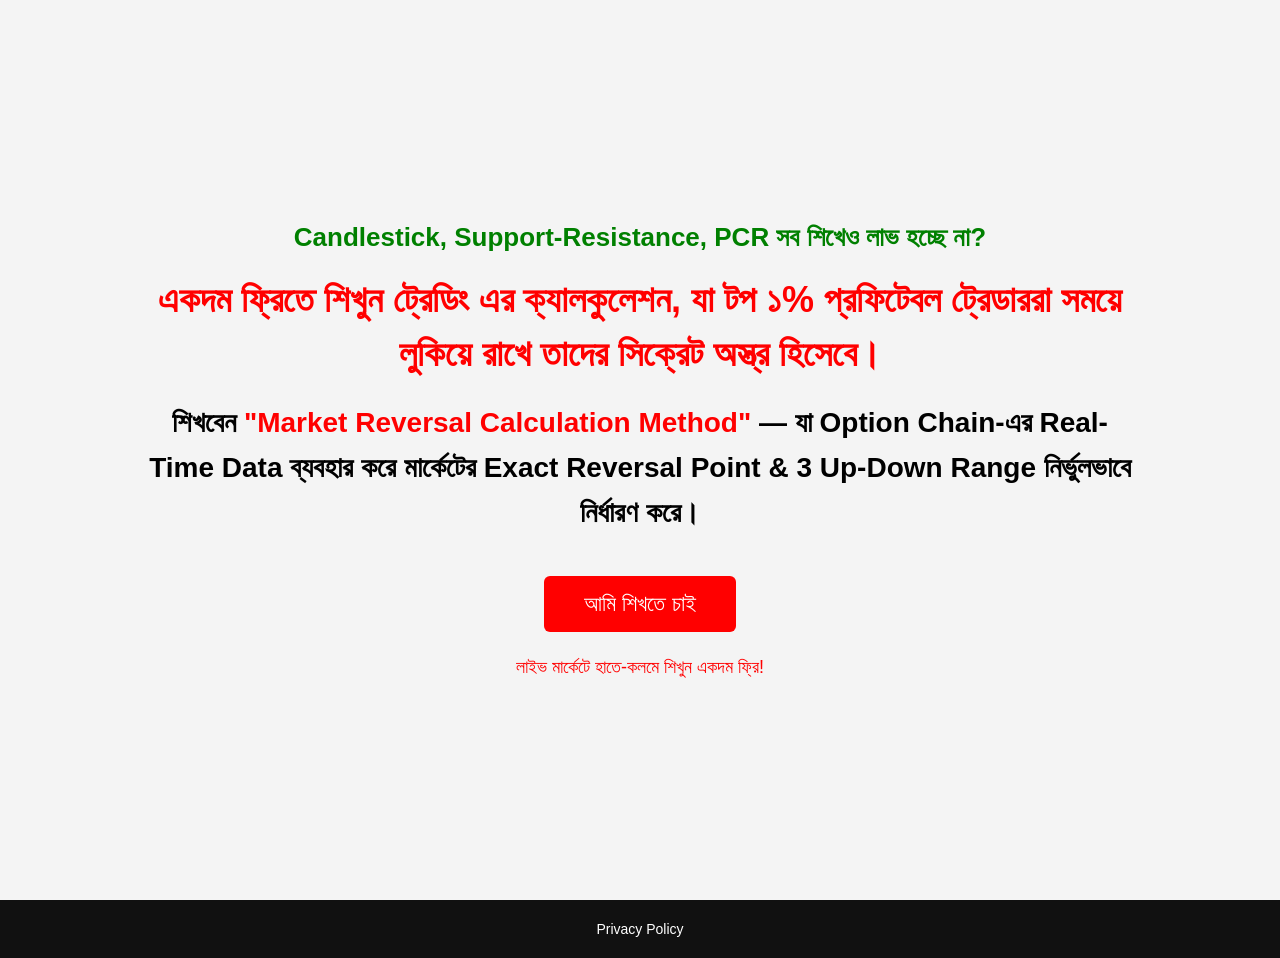
==== index.html @ cfa6c88e "Add files via upload" ====
<!DOCTYPE html>
<html lang="bn">
<head>
  <meta charset="UTF-8">
  <meta name="viewport" content="width=device-width, initial-scale=1.0">
  <title>Market Reversal Calculation Method</title>
  <link rel="stylesheet" href="style.css">
</head>
<body>

  <section class="hero">
    <div class="content">

      <h2 class="top-line">
        Candlestick, Support-Resistance, PCR সব শিখেও লাভ হচ্ছে না?
      </h2>

      <h1 class="main-heading">
        একদম ফ্রিতে শিখুন ট্রেডিং এর ক্যালকুলেশন, যা টপ ১% প্রফিটেবল ট্রেডাররা
        সময়ে লুকিয়ে রাখে তাদের সিক্রেট অস্ত্র হিসেবে।
      </h1>

      <h3 class="sub-heading">
        শিখবেন <span>"Market Reversal Calculation Method"</span> —
        যা Option Chain-এর Real-Time Data ব্যবহার করে
        মার্কেটের Exact Reversal Point & 3 Up-Down Range নির্ভুলভাবে নির্ধারণ করে।
      </h3>

      <a href="https://wa.me/917001225159?text=%E0%A6%86%E0%A6%AE%E0%A6%BF%20Market%20Reversal%20Calculation%20Method%20%E0%A6%B6%E0%A6%BF%E0%A6%96%E0%A6%A4%E0%A7%87%20%E0%A6%9A%E0%A6%BE%E0%A6%87"
         target="_blank"
         class="whatsapp-btn">
        আমি শিখতে চাই
      </a>

      <p class="footer-line">
        লাইভ মার্কেটে হাতে-কলমে শিখুন একদম ফ্রি!
      </p>

    </div>
  </section>

  <footer>
    <a href="privacy.html">Privacy Policy</a>
  </footer>

</body>
</html>
---- style.css ----
* {
  margin: 0;
  padding: 0;
  box-sizing: border-box;
  font-family: 'Segoe UI', sans-serif;
}

body {
  background: #f4f4f4;
  text-align: center;
}

.hero {
  min-height: 100vh;
  display: flex;
  align-items: center;
  justify-content: center;
  padding: 40px 20px;
}

.content {
  max-width: 1000px;
}

.top-line {
  color: green;
  font-size: 26px;
  margin-bottom: 20px;
}

.main-heading {
  color: red;
  font-size: 36px;
  font-weight: bold;
  margin-bottom: 20px;
  line-height: 1.5;
}

.sub-heading {
  font-size: 28px;
  color: black;
  margin-bottom: 40px;
  line-height: 1.6;
}

.sub-heading span {
  color: red;
  font-weight: bold;
}

.whatsapp-btn {
  display: inline-block;
  background: red;
  color: white;
  padding: 15px 40px;
  font-size: 22px;
  text-decoration: none;
  border-radius: 6px;
  transition: 0.3s ease;
}

.whatsapp-btn:hover {
  background: darkred;
}

.footer-line {
  margin-top: 25px;
  color: red;
  font-size: 18px;
}

footer {
  padding: 20px;
  background: #111;
}

footer a {
  color: white;
  text-decoration: none;
  font-size: 14px;
}
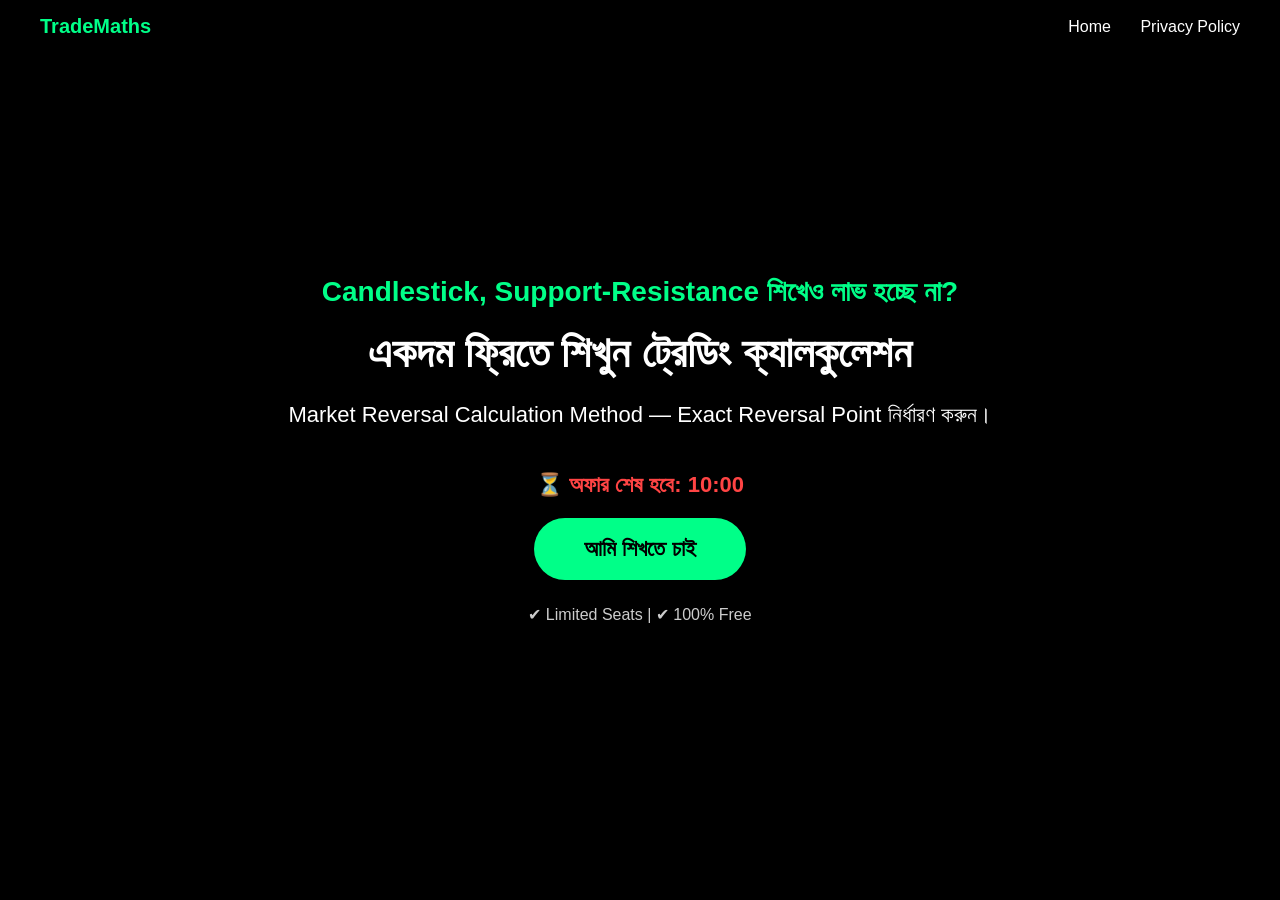
==== commit fa7e007e: "Add files via upload" ====
--- a/index.html
+++ b/index.html
@@ -8,40 +8,63 @@
 </head>
 <body>
 
-  <section class="hero">
-    <div class="content">
+<nav class="navbar">
+  <div class="logo">TradeMaths</div>
+  <div>
+    <a href="index.html">Home</a>
+    <a href="privacy.html">Privacy Policy</a>
+  </div>
+</nav>
 
-      <h2 class="top-line">
-        Candlestick, Support-Resistance, PCR সব শিখেও লাভ হচ্ছে না?
-      </h2>
+<section class="hero">
+  <div class="overlay"></div>
 
-      <h1 class="main-heading">
-        একদম ফ্রিতে শিখুন ট্রেডিং এর ক্যালকুলেশন, যা টপ ১% প্রফিটেবল ট্রেডাররা
-        সময়ে লুকিয়ে রাখে তাদের সিক্রেট অস্ত্র হিসেবে।
-      </h1>
+  <div class="content">
 
-      <h3 class="sub-heading">
-        শিখবেন <span>"Market Reversal Calculation Method"</span> —
-        যা Option Chain-এর Real-Time Data ব্যবহার করে
-        মার্কেটের Exact Reversal Point & 3 Up-Down Range নির্ভুলভাবে নির্ধারণ করে।
-      </h3>
+    <h2 class="animated">
+      Candlestick, Support-Resistance শিখেও লাভ হচ্ছে না?
+    </h2>
 
-      <a href="https://wa.me/917001225159?text=%E0%A6%86%E0%A6%AE%E0%A6%BF%20Market%20Reversal%20Calculation%20Method%20%E0%A6%B6%E0%A6%BF%E0%A6%96%E0%A6%A4%E0%A7%87%20%E0%A6%9A%E0%A6%BE%E0%A6%87"
-         target="_blank"
-         class="whatsapp-btn">
-        আমি শিখতে চাই
-      </a>
+    <h1>একদম ফ্রিতে শিখুন ট্রেডিং ক্যালকুলেশন</h1>
 
-      <p class="footer-line">
-        লাইভ মার্কেটে হাতে-কলমে শিখুন একদম ফ্রি!
-      </p>
+    <p class="sub">
+      Market Reversal Calculation Method —
+      Exact Reversal Point নির্ধারণ করুন।
+    </p>
 
+    <div class="countdown">
+      ⏳ অফার শেষ হবে:
+      <span id="timer">10:00</span>
     </div>
-  </section>
 
-  <footer>
-    <a href="privacy.html">Privacy Policy</a>
-  </footer>
+    <a href="thankyou.html" class="cta-btn">
+       আমি শিখতে চাই
+    </a>
+
+    <p class="trust">✔ Limited Seats | ✔ 100% Free</p>
+
+  </div>
+</section>
+
+<script>
+  let duration = 600;
+  let timer = duration, minutes, seconds;
+  let display = document.getElementById('timer');
+
+  setInterval(function () {
+      minutes = parseInt(timer / 60, 10);
+      seconds = parseInt(timer % 60, 10);
+
+      minutes = minutes < 10 ? "0" + minutes : minutes;
+      seconds = seconds < 10 ? "0" + seconds : seconds;
+
+      display.textContent = minutes + ":" + seconds;
+
+      if (--timer < 0) {
+          timer = 0;
+      }
+  }, 1000);
+</script>
 
 </body>
 </html>
--- a/style.css
+++ b/style.css
@@ -6,76 +6,116 @@
 }
 
 body {
-  background: #f4f4f4;
-  text-align: center;
+  background: #000;
+  color: white;
+}
+
+.navbar {
+  position: fixed;
+  width: 100%;
+  top: 0;
+  padding: 15px 40px;
+  display: flex;
+  justify-content: space-between;
+  align-items: center;
+  background: rgba(0,0,0,0.8);
+  z-index: 1000;
+}
+
+.navbar a {
+  color: white;
+  text-decoration: none;
+  margin-left: 25px;
+  font-weight: 500;
+}
+
+.logo {
+  font-weight: bold;
+  font-size: 20px;
+  color: #00ff88;
 }
 
 .hero {
-  min-height: 100vh;
+  height: 100vh;
+  background: url('https://images.unsplash.com/photo-1611974789855-9c2a0a7236a3') center/cover no-repeat;
   display: flex;
   align-items: center;
   justify-content: center;
-  padding: 40px 20px;
+  text-align: center;
+  position: relative;
+  padding: 20px;
+}
+
+.overlay {
+  position: absolute;
+  width: 100%;
+  height: 100%;
+  background: rgba(0,0,0,0.7);
+  top: 0;
+  left: 0;
 }
 
 .content {
-  max-width: 1000px;
+  position: relative;
+  max-width: 900px;
 }
 
-.top-line {
-  color: green;
-  font-size: 26px;
+.animated {
+  color: #00ff88;
+  font-size: 28px;
+  margin-bottom: 20px;
+  animation: pulse 2s infinite;
+}
+
+@keyframes pulse {
+  0% {opacity: 0.6;}
+  50% {opacity: 1;}
+  100% {opacity: 0.6;}
+}
+
+h1 {
+  font-size: 42px;
   margin-bottom: 20px;
 }
 
-.main-heading {
-  color: red;
-  font-size: 36px;
-  font-weight: bold;
-  margin-bottom: 20px;
-  line-height: 1.5;
-}
-
-.sub-heading {
-  font-size: 28px;
-  color: black;
+.sub {
+  font-size: 22px;
   margin-bottom: 40px;
   line-height: 1.6;
 }
 
-.sub-heading span {
-  color: red;
+.countdown {
+  margin: 20px 0;
+  font-size: 22px;
+  color: #ff4444;
   font-weight: bold;
 }
 
-.whatsapp-btn {
-  display: inline-block;
-  background: red;
-  color: white;
-  padding: 15px 40px;
+.cta-btn {
+  background: #00ff88;
+  color: black;
+  padding: 18px 50px;
   font-size: 22px;
   text-decoration: none;
-  border-radius: 6px;
-  transition: 0.3s ease;
+  border-radius: 50px;
+  font-weight: bold;
+  transition: 0.3s;
+  display: inline-block;
 }
 
-.whatsapp-btn:hover {
-  background: darkred;
+.cta-btn:hover {
+  background: #00cc6a;
+  transform: scale(1.05);
 }
 
-.footer-line {
+.trust {
   margin-top: 25px;
-  color: red;
-  font-size: 18px;
+  font-size: 16px;
+  color: #ccc;
 }
 
-footer {
-  padding: 20px;
-  background: #111;
+@media (max-width: 768px) {
+  h1 { font-size: 28px; }
+  .sub { font-size: 18px; }
+  .animated { font-size: 20px; }
 }
-
-footer a {
-  color: white;
-  text-decoration: none;
-  font-size: 14px;
-}
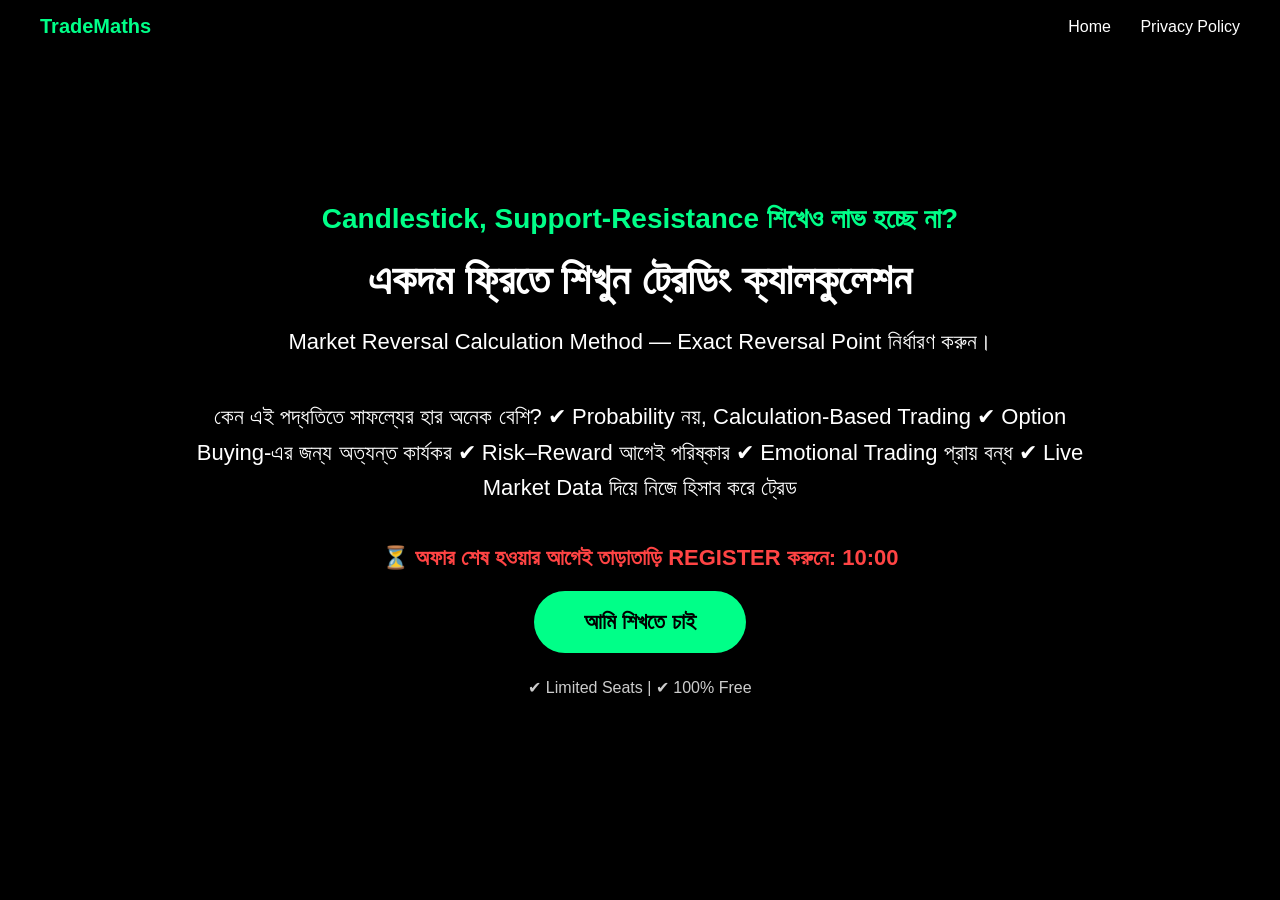
==== commit 48f8ba21: "Update index.html" ====
--- a/index.html
+++ b/index.html
@@ -31,9 +31,18 @@
       Market Reversal Calculation Method —
       Exact Reversal Point নির্ধারণ করুন।
     </p>
-
+    
+    <p class="sub">
+      কেন এই পদ্ধতিতে সাফল্যের হার অনেক বেশি?
+      ✔ Probability নয়, Calculation-Based Trading
+      ✔ Option Buying-এর জন্য অত্যন্ত কার্যকর
+      ✔ Risk–Reward আগেই পরিষ্কার
+      ✔ Emotional Trading প্রায় বন্ধ
+      ✔ Live Market Data দিয়ে নিজে হিসাব করে ট্রেড
+     </p>
+      
     <div class="countdown">
-      ⏳ অফার শেষ হবে:
+      ⏳ অফার শেষ হওয়ার আগেই তাড়াতাড়ি REGISTER করুনে:
       <span id="timer">10:00</span>
     </div>
 
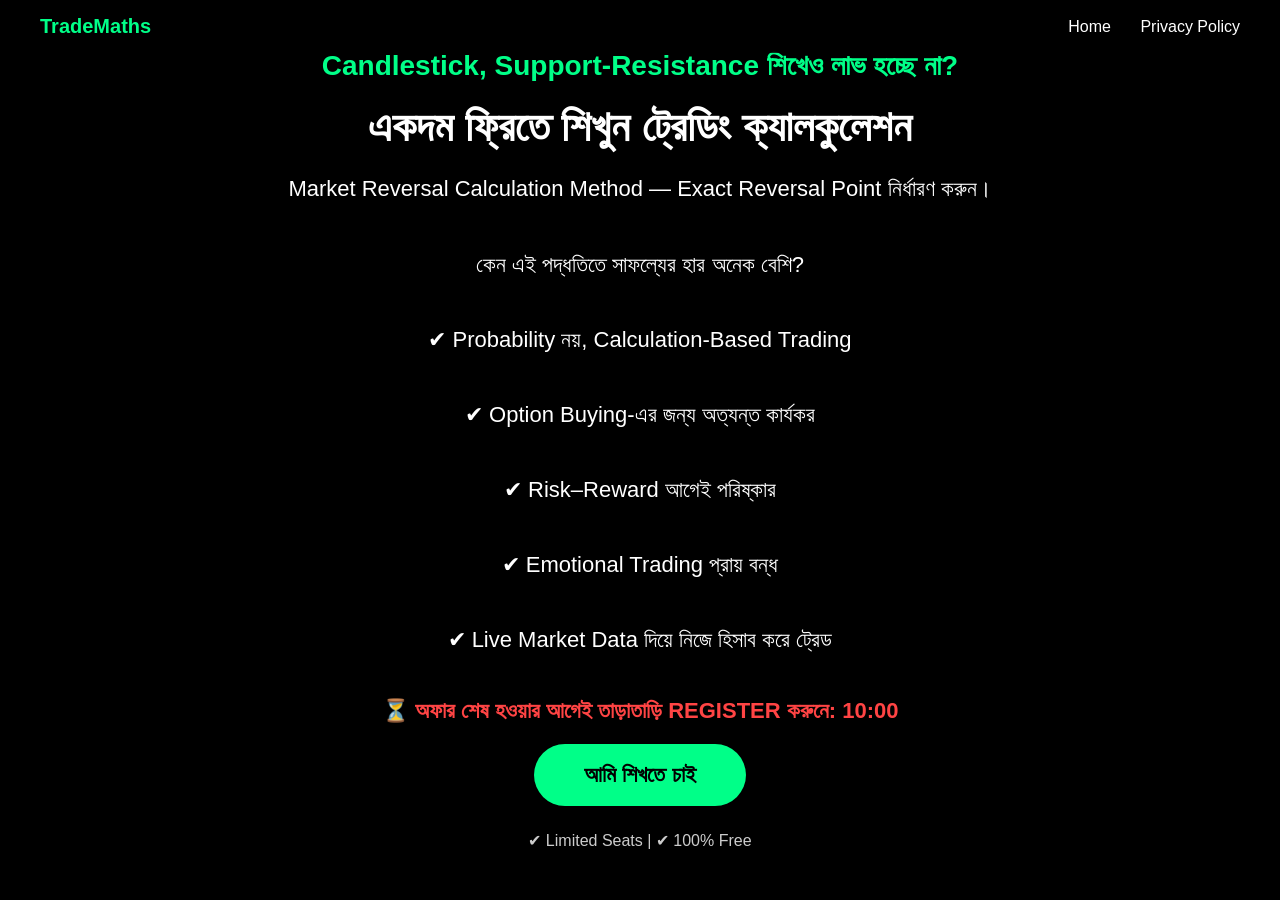
==== commit ab6e8d3c: "Update index.html" ====
--- a/index.html
+++ b/index.html
@@ -34,10 +34,20 @@
     
     <p class="sub">
       কেন এই পদ্ধতিতে সাফল্যের হার অনেক বেশি?
+    </p>
+    <p class="sub">
       ✔ Probability নয়, Calculation-Based Trading
+    </p>  
+    <p class="sub">
       ✔ Option Buying-এর জন্য অত্যন্ত কার্যকর
+    </p>
+    <p class="sub">
       ✔ Risk–Reward আগেই পরিষ্কার
-      ✔ Emotional Trading প্রায় বন্ধ
+    </p>
+    <p class="sub">
+      ✔ Emotional Trading প্রায় বন্ধ 
+    </p>
+    <p class="sub">
       ✔ Live Market Data দিয়ে নিজে হিসাব করে ট্রেড
      </p>
       
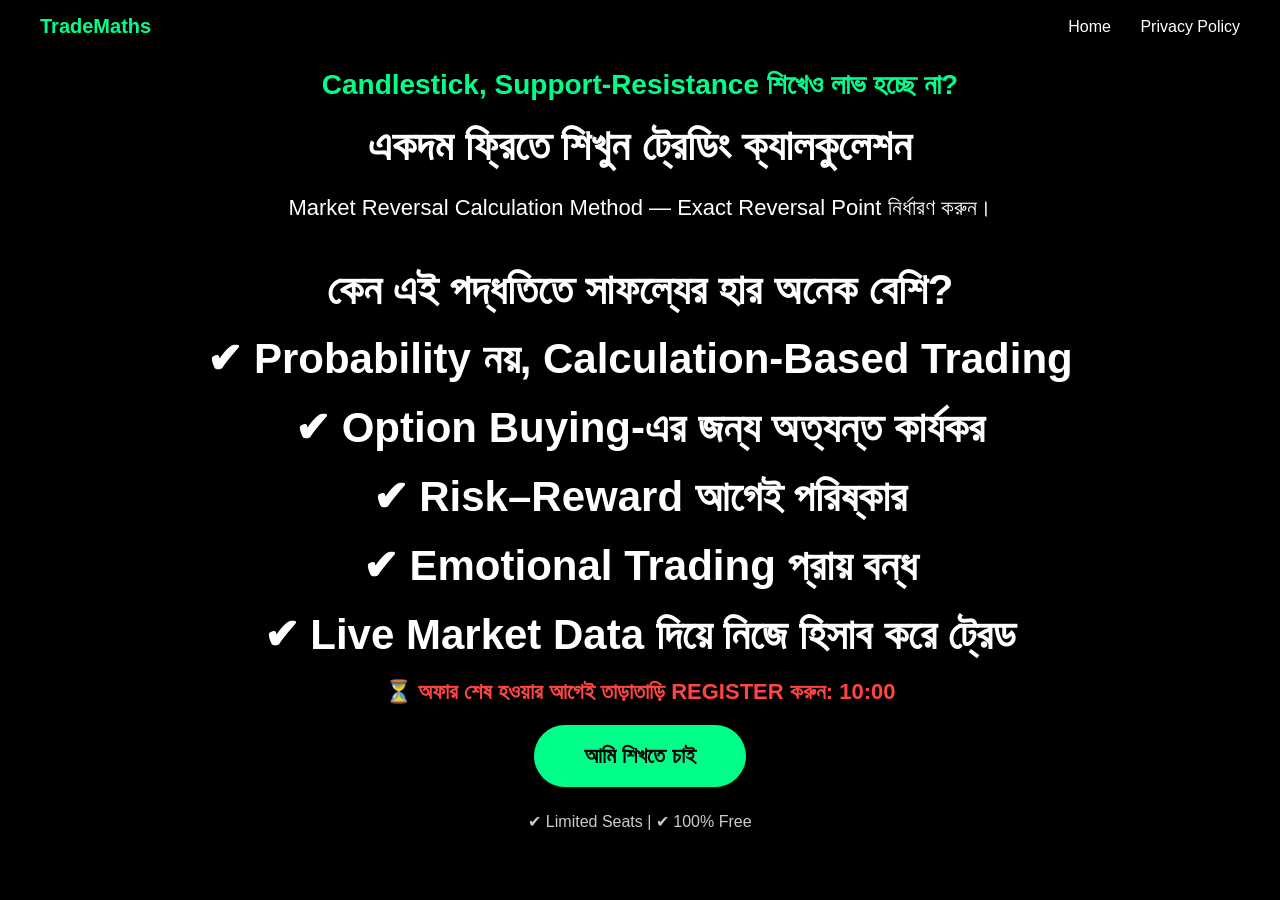
==== commit d935fd57: "Update index.html" ====
--- a/index.html
+++ b/index.html
@@ -32,27 +32,17 @@
       Exact Reversal Point নির্ধারণ করুন।
     </p>
     
-    <p class="sub">
-      কেন এই পদ্ধতিতে সাফল্যের হার অনেক বেশি?
-    </p>
-    <p class="sub">
-      ✔ Probability নয়, Calculation-Based Trading
-    </p>  
-    <p class="sub">
-      ✔ Option Buying-এর জন্য অত্যন্ত কার্যকর
-    </p>
-    <p class="sub">
-      ✔ Risk–Reward আগেই পরিষ্কার
-    </p>
-    <p class="sub">
-      ✔ Emotional Trading প্রায় বন্ধ 
-    </p>
-    <p class="sub">
-      ✔ Live Market Data দিয়ে নিজে হিসাব করে ট্রেড
-     </p>
+    
+      <h1>কেন এই পদ্ধতিতে সাফল্যের হার অনেক বেশি?</h1>
+        <h1>✔ Probability নয়, Calculation-Based Trading</h1>
+        <h1>✔ Option Buying-এর জন্য অত্যন্ত কার্যকর</h1>
+        <h1>✔ Risk–Reward আগেই পরিষ্কার</h1>
+        <h1>✔ Emotional Trading প্রায় বন্ধ</h1>
+        <h1>✔ Live Market Data দিয়ে নিজে হিসাব করে ট্রেড</h1>
+     
       
     <div class="countdown">
-      ⏳ অফার শেষ হওয়ার আগেই তাড়াতাড়ি REGISTER করুনে:
+      ⏳ অফার শেষ হওয়ার আগেই তাড়াতাড়ি REGISTER করুন:
       <span id="timer">10:00</span>
     </div>
 
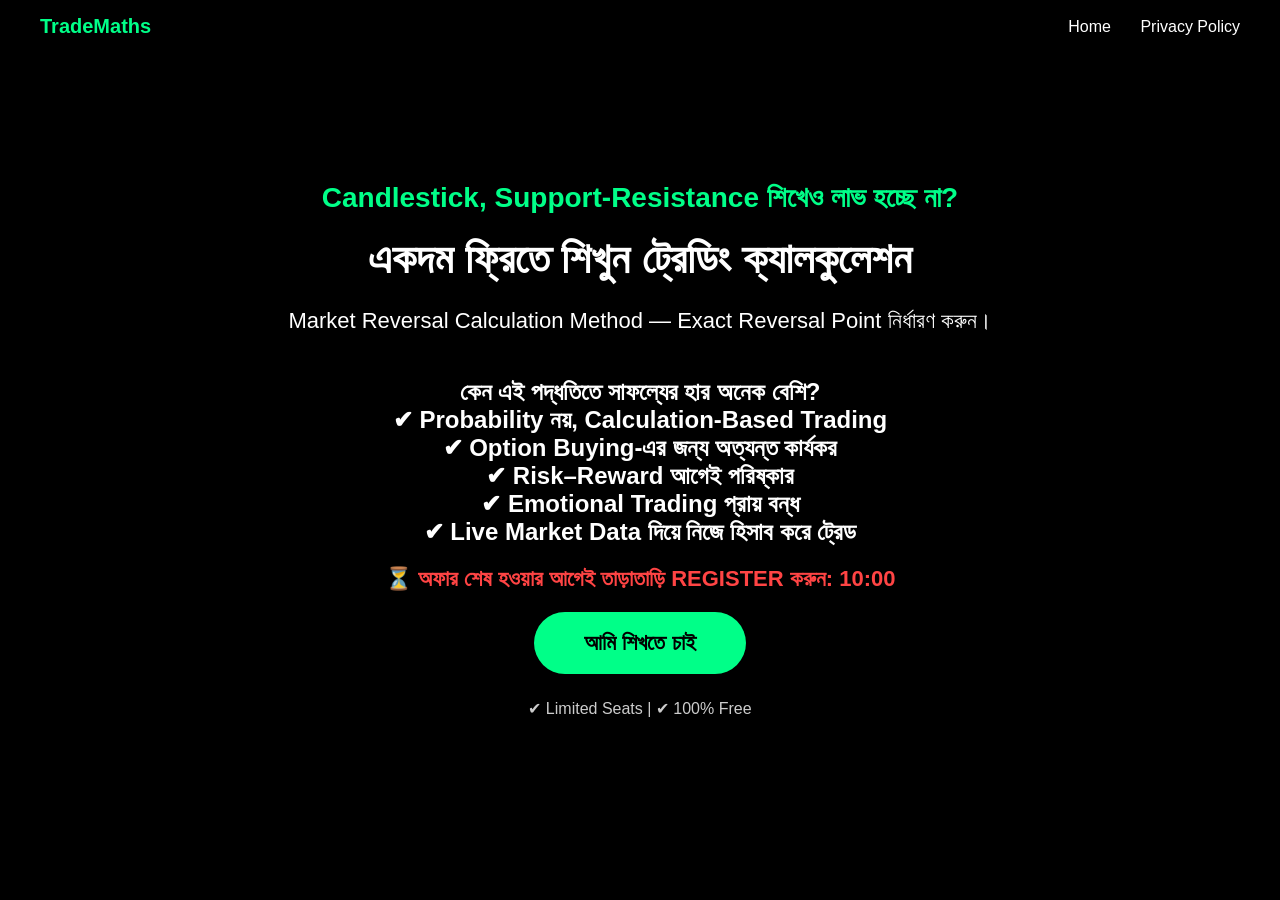
==== commit b05209d7: "Update index.html" ====
--- a/index.html
+++ b/index.html
@@ -32,13 +32,14 @@
       Exact Reversal Point নির্ধারণ করুন।
     </p>
     
-    
-      <h1>কেন এই পদ্ধতিতে সাফল্যের হার অনেক বেশি?</h1>
-        <h1>✔ Probability নয়, Calculation-Based Trading</h1>
-        <h1>✔ Option Buying-এর জন্য অত্যন্ত কার্যকর</h1>
-        <h1>✔ Risk–Reward আগেই পরিষ্কার</h1>
-        <h1>✔ Emotional Trading প্রায় বন্ধ</h1>
-        <h1>✔ Live Market Data দিয়ে নিজে হিসাব করে ট্রেড</h1>
+    <p class="sub">
+      <h2>কেন এই পদ্ধতিতে সাফল্যের হার অনেক বেশি?</h2>
+        <h2>✔ Probability নয়, Calculation-Based Trading</h2>
+        <h2>✔ Option Buying-এর জন্য অত্যন্ত কার্যকর</h2>
+        <h2>✔ Risk–Reward আগেই পরিষ্কার</h2>
+        <h2>✔ Emotional Trading প্রায় বন্ধ</h2>
+        <h2>✔ Live Market Data দিয়ে নিজে হিসাব করে ট্রেড</h2>
+     </p> 
      
       
     <div class="countdown">
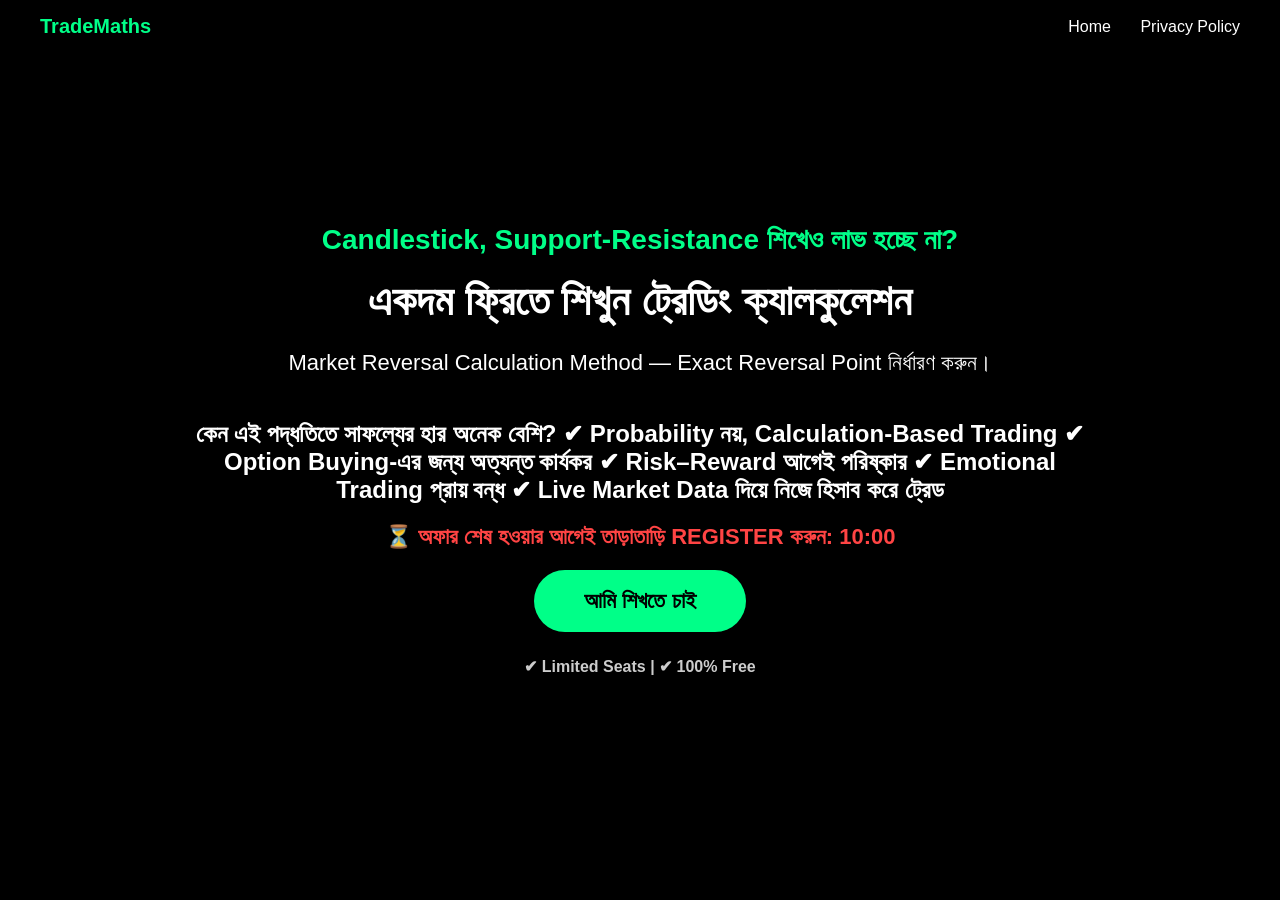
==== commit 781767df: "Update index.html" ====
--- a/index.html
+++ b/index.html
@@ -33,12 +33,12 @@
     </p>
     
     <p class="sub">
-      <h2>কেন এই পদ্ধতিতে সাফল্যের হার অনেক বেশি?</h2>
-        <h2>✔ Probability নয়, Calculation-Based Trading</h2>
-        <h2>✔ Option Buying-এর জন্য অত্যন্ত কার্যকর</h2>
-        <h2>✔ Risk–Reward আগেই পরিষ্কার</h2>
-        <h2>✔ Emotional Trading প্রায় বন্ধ</h2>
-        <h2>✔ Live Market Data দিয়ে নিজে হিসাব করে ট্রেড</h2>
+      <h2>কেন এই পদ্ধতিতে সাফল্যের হার অনেক বেশি?
+        ✔ Probability নয়, Calculation-Based Trading
+        ✔ Option Buying-এর জন্য অত্যন্ত কার্যকর
+        ✔ Risk–Reward আগেই পরিষ্কার
+        ✔ Emotional Trading প্রায় বন্ধ
+        ✔ Live Market Data দিয়ে নিজে হিসাব করে ট্রেড
      </p> 
      
       
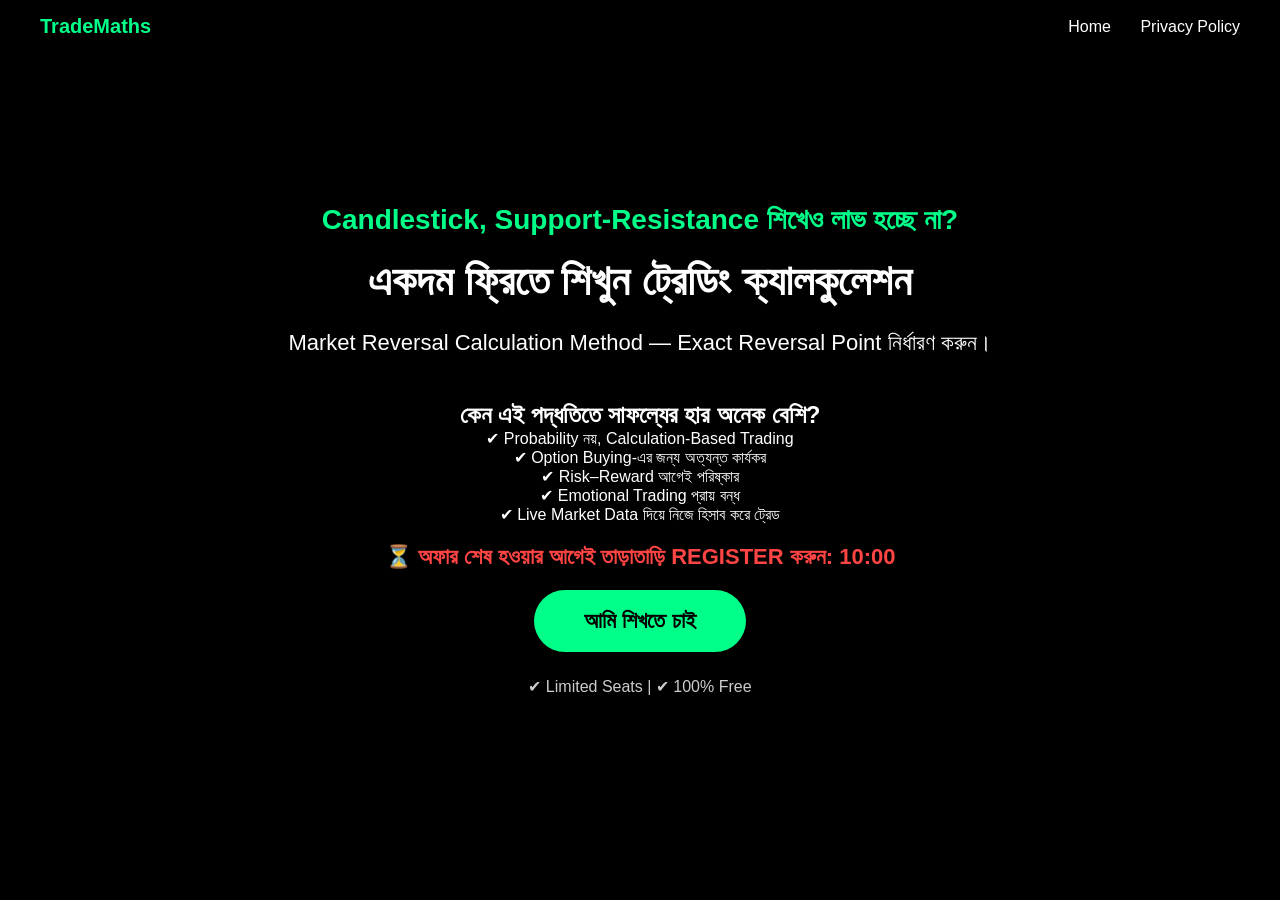
==== commit 9b974a07: "Update index.html" ====
--- a/index.html
+++ b/index.html
@@ -33,13 +33,13 @@
     </p>
     
     <p class="sub">
-      <h2>কেন এই পদ্ধতিতে সাফল্যের হার অনেক বেশি?
-        ✔ Probability নয়, Calculation-Based Trading
-        ✔ Option Buying-এর জন্য অত্যন্ত কার্যকর
-        ✔ Risk–Reward আগেই পরিষ্কার
-        ✔ Emotional Trading প্রায় বন্ধ
-        ✔ Live Market Data দিয়ে নিজে হিসাব করে ট্রেড
-     </p> 
+      <h2>কেন এই পদ্ধতিতে সাফল্যের হার অনেক বেশি?</h2></p>
+        <p> ✔ Probability নয়, Calculation-Based Trading </p>
+        <p> ✔ Option Buying-এর জন্য অত্যন্ত কার্যকর </p>
+        <p> ✔ Risk–Reward আগেই পরিষ্কার </p> 
+        <p> ✔ Emotional Trading প্রায় বন্ধ </p> 
+        <p> ✔ Live Market Data দিয়ে নিজে হিসাব করে ট্রেড </p> 
+     
      
       
     <div class="countdown">
